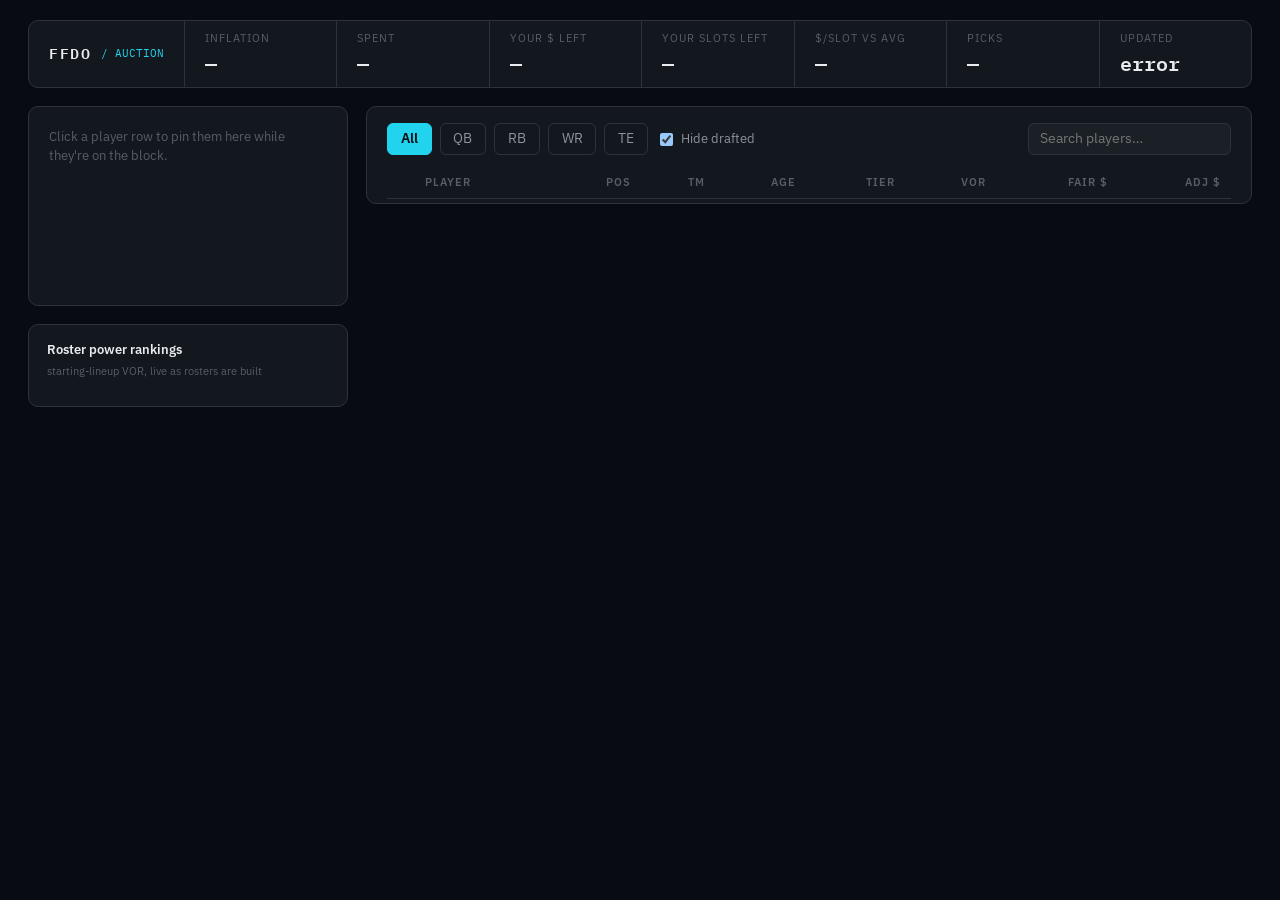
==== src/ffdo/web/board/index.html @ 1f277bc5 "Fix missing auction board column header, auto-track live nomination/bid The "Adj $" header spanned b" ====
<!doctype html>
<html lang="en">
<head>
<meta charset="utf-8">
<meta name="viewport" content="width=device-width, initial-scale=1">
<title>Draft Board</title>
<link rel="preconnect" href="https://fonts.googleapis.com">
<link rel="preconnect" href="https://fonts.gstatic.com" crossorigin>
<link href="https://fonts.googleapis.com/css2?family=IBM+Plex+Mono:wght@400;500;600;700&family=IBM+Plex+Sans:wght@400;500;600;700&display=swap" rel="stylesheet">
<link rel="stylesheet" href="board.css">
</head>
<body>
<header id="strip">
  <div class="brand">
    <span class="brand-name">FFDO</span>
    <span id="brand-tag" class="brand-tag">/ AUCTION</span>
    <span id="mock-badge" class="mock-badge" hidden>MOCK</span>
  </div>
  <div class="strip-stats">
    <div><span class="label">Inflation</span><b id="inflation">&mdash;</b></div>
    <div><span class="label">Spent</span><b id="spent">&mdash;</b></div>
    <div id="your-dollars-stat"><span class="label">Your $ left</span><b id="your-dollars">&mdash;</b></div>
    <div id="your-slots-stat"><span class="label">Your slots left</span><b id="your-slots">&mdash;</b></div>
    <div id="your-per-slot-stat"><span class="label">$/slot vs avg</span><b id="your-per-slot">&mdash;</b></div>
    <div><span class="label">Picks</span><b id="picks">&mdash;</b></div>
    <div><span class="label">Updated</span><b id="updated">&mdash;</b></div>
  </div>
</header>

<section id="cow" hidden>
  <div class="cow-head">
    <h2>Cost of waiting</h2>
    <span class="cow-sub">what you give up per position if you pass now and take it at your next pick instead</span>
  </div>
  <div id="cow-rows"></div>
</section>

<section id="position-budget" hidden>
  <div class="posbudget-head">
    <h2>Position budget</h2>
    <span class="posbudget-sub">recommended split of your remaining dollars to fill every slot</span>
  </div>
  <div id="posbudget-rows"></div>
</section>

<div id="layout">
  <div id="sidebar">
  <aside id="nominated" class="empty">
    <div class="nom-empty-msg">Click a player row to pin them here while they're on the block.</div>
    <div class="nom-body" hidden>
      <div class="nom-head">
        <span id="nom-kicker" class="nom-kicker">On the block</span>
        <span id="nom-tier" class="tier-chip"></span>
      </div>
      <div class="nom-name-block">
        <span id="nom-name" class="nom-name"></span>
        <span id="nom-meta" class="nom-meta"></span>
      </div>
      <div class="nom-stats">
        <div class="nom-stat">
          <span id="nom-baseline-label" class="label">Baseline</span>
          <b id="nom-baseline">&mdash;</b>
        </div>
        <div class="nom-stat">
          <span id="nom-adjusted-label" class="label">Adjusted</span>
          <b id="nom-adjusted" class="accent">&mdash;</b>
        </div>
        <div class="nom-stat">
          <span class="label">VOR</span>
          <b id="nom-vor">&mdash;</b>
        </div>
        <div class="nom-stat" id="nom-maxbid-stat" hidden>
          <span class="label">Your max</span>
          <b id="nom-maxbid" class="accent">&mdash;</b>
        </div>
        <div class="nom-stat" id="nom-posbudget-stat" hidden>
          <span class="label">Pos budget</span>
          <b id="nom-posbudget">&mdash;</b>
        </div>
      </div>
      <div id="nom-next-best" class="nom-next-best" hidden>
        <span class="label">Next best available</span>
        <div class="nom-next-best-row">
          <span id="nom-next-best-name" class="nom-next-best-name">&mdash;</span>
          <span id="nom-next-best-gap" class="nom-next-best-gap"></span>
        </div>
      </div>
      <button id="lean-badge" class="lean-badge" disabled title="This board never names a pick — you decide.">
        MODEL LEAN &middot; DISABLED
      </button>
      <div id="nom-hr" class="hr"></div>
      <div id="bid-block" class="bid-block">
        <div class="bid-head">
          <span class="label">Your bid</span>
          <span id="nom-surplus" class="surplus"></span>
        </div>
        <div class="bid-controls">
          <button data-step="-5">&minus;5</button>
          <button data-step="-1">&minus;1</button>
          <span id="nom-bid" class="bid-amount">$0</span>
          <button data-step="1">+1</button>
          <button data-step="5">+5</button>
        </div>
      </div>
    </div>
  </aside>

  <aside id="rosters">
    <div class="rosters-head">
      <h2>Roster power rankings</h2>
      <span class="rosters-sub">starting-lineup VOR, live as rosters are built</span>
    </div>
    <div id="rosters-rows"></div>
  </aside>
  </div>

  <main id="board-panel">
    <nav id="filters">
      <button data-pos="ALL" class="on">All</button>
      <button data-pos="QB">QB</button>
      <button data-pos="RB">RB</button>
      <button data-pos="WR">WR</button>
      <button data-pos="TE">TE</button>
      <label class="hide-drafted"><input type="checkbox" id="hide-drafted" checked> Hide drafted</label>
      <input id="search" type="search" placeholder="Search players&hellip;" autocomplete="off">
    </nav>
    <div id="board-scroll">
      <table id="board">
        <thead><tr>
          <th></th><th>Player</th><th>Pos</th><th>Tm</th><th>Age</th>
          <th data-sort="tier">Tier</th><th data-sort="vor">VOR</th>
          <th id="th-lineup-value" data-sort="lineup_value" hidden title="How much this player would add to your starting lineup right now, given who you've already drafted">Lineup Val</th>
          <th id="th-baseline" data-sort="baseline">Fair $</th>
          <th id="th-money" data-sort="adjusted">Adj $</th>
        </tr></thead>
        <tbody></tbody>
      </table>
    </div>
  </main>
</div>

<script src="board.js"></script>
</body>
</html>
---- src/ffdo/web/board/board.css ----
:root {
  color-scheme: dark;
  --bg: oklch(0.15 0.014 258);
  --surface: oklch(0.205 0.014 258);
  --surface-2: oklch(0.24 0.014 258);
  --border: oklch(0.32 0.014 258);
  --border-strong: oklch(0.40 0.016 258);
  --text: oklch(0.94 0.006 258);
  --muted: oklch(0.66 0.014 258);
  --faint: oklch(0.48 0.014 258);
  --accent: #22D3EE;
  --green: #34D399;
  --red: #F87171;
  --amber: #FBBF24;
  --qb: #818CF8;
  --rb: #34D399;
  --wr: #22D3EE;
  --te: #FBBF24;
  --font-sans: 'IBM Plex Sans', -apple-system, 'Segoe UI', sans-serif;
  --font-mono: 'IBM Plex Mono', 'SFMono-Regular', Consolas, monospace;
}

* { box-sizing: border-box; }

body {
  margin: 0;
  padding: 20px 28px 28px;
  background: var(--bg);
  color: var(--text);
  font: 14px/1.4 var(--font-sans);
  min-height: 100vh;
}

/* ---- top strip ---- */
#strip {
  display: flex;
  align-items: stretch;
  background: var(--surface);
  border: 1px solid var(--border);
  border-radius: 10px;
  overflow: hidden;
  margin-bottom: 18px;
}
.brand {
  display: flex;
  align-items: center;
  gap: 10px;
  padding: 14px 20px;
  border-right: 1px solid var(--border);
  flex-shrink: 0;
}
.brand-name { font-family: var(--font-mono); font-weight: 600; font-size: 15px; letter-spacing: 1.5px; }
.brand-tag { font-family: var(--font-mono); font-size: 11px; color: var(--accent); }
.mock-badge {
  font-family: var(--font-mono);
  font-size: 10px;
  font-weight: 600;
  letter-spacing: 1px;
  color: var(--red);
  background: color-mix(in oklch, var(--red) 16%, transparent);
  border: 1px solid color-mix(in oklch, var(--red) 40%, transparent);
  padding: 3px 8px;
  border-radius: 5px;
}
.strip-stats { display: flex; flex: 1; flex-wrap: wrap; }
.strip-stats > div {
  flex: 1;
  min-width: 110px;
  display: flex;
  flex-direction: column;
  justify-content: center;
  gap: 3px;
  padding: 10px 20px;
  border-right: 1px solid var(--border);
}
.strip-stats > div:last-child { border-right: none; }
#strip .label { display: block; font-size: 10.5px; text-transform: uppercase; letter-spacing: 1px; color: var(--faint); }
#strip b { font-family: var(--font-mono); font-size: 20px; font-weight: 600; font-variant-numeric: tabular-nums; }

/* ---- cost of waiting ---- */
#cow {
  background: var(--surface); border: 1px solid var(--border); border-radius: 10px;
  padding: 16px 20px; margin-bottom: 18px;
}
.cow-head { display: flex; align-items: baseline; justify-content: space-between; gap: 12px; margin-bottom: 12px; flex-wrap: wrap; }
#cow h2 { font-size: 13px; font-weight: 600; margin: 0; }
.cow-sub { font-size: 11.5px; color: var(--faint); }
#cow-rows { display: flex; flex-direction: column; }
.cow-row { display: flex; align-items: center; gap: 20px; padding: 10px 6px; border-radius: 7px; }
.cow-row:hover { background: var(--surface-2); }
.cow-pos { width: 44px; font-family: var(--font-mono); font-size: 15px; font-weight: 700; }
.cow-stat { display: flex; flex-direction: column; gap: 2px; width: 110px; }
.cow-stat .label { font-size: 9.5px; }
.cow-stat b { font-family: var(--font-mono); font-size: 15px; font-weight: 600; }
.cow-stat.next b { color: var(--muted); }
.cow-cost { flex: 1; display: flex; flex-direction: column; gap: 5px; justify-content: center; min-width: 140px; }
.cow-cost-line { display: flex; align-items: baseline; gap: 6px; }
.cow-cost-num { font-family: var(--font-mono); font-size: 19px; font-weight: 700; }
.cow-cost-label { font-size: 11px; color: var(--faint); }
.cow-bar-track { height: 6px; background: var(--surface-2); border-radius: 3px; overflow: hidden; }
.cow-bar-fill { height: 100%; border-radius: 3px; }
.cow-tag { width: 56px; text-align: right; font-family: var(--font-mono); font-size: 10.5px; font-weight: 600; letter-spacing: .5px; }

/* ---- position budget ---- */
#position-budget {
  background: var(--surface); border: 1px solid var(--border); border-radius: 10px;
  padding: 16px 20px; margin-bottom: 18px;
}
.posbudget-head { display: flex; align-items: baseline; justify-content: space-between; gap: 12px; margin-bottom: 12px; flex-wrap: wrap; }
#position-budget h2 { font-size: 13px; font-weight: 600; margin: 0; }
.posbudget-sub { font-size: 11.5px; color: var(--faint); }
#posbudget-rows { display: flex; flex-direction: column; }
.posbudget-row { display: flex; align-items: center; gap: 20px; padding: 10px 6px; border-radius: 7px; }
.posbudget-row:hover { background: var(--surface-2); }
.posbudget-pos { width: 44px; font-family: var(--font-mono); font-size: 15px; font-weight: 700; }
.posbudget-amount { font-family: var(--font-mono); font-size: 19px; font-weight: 700; width: 70px; }
.posbudget-slots { font-size: 11px; color: var(--faint); width: 110px; }
.posbudget-bar-track { flex: 1; height: 6px; background: var(--surface-2); border-radius: 3px; overflow: hidden; }
.posbudget-bar-fill { height: 100%; border-radius: 3px; background: var(--accent); }
.posbudget-reserve { display: flex; align-items: center; justify-content: space-between; gap: 12px; padding: 8px 6px; margin-top: 4px; border-top: 1px solid var(--border); font-size: 11.5px; color: var(--faint); }

/* ---- layout ---- */
#layout { display: flex; gap: 18px; align-items: flex-start; }
#sidebar { display: flex; flex-direction: column; gap: 18px; width: 320px; flex-shrink: 0; }

/* ---- nominated card ---- */
#nominated {
  flex-shrink: 0;
  background: var(--surface);
  border: 1px solid var(--border);
  border-radius: 10px;
  padding: 20px;
  display: flex;
  flex-direction: column;
  gap: 16px;
  min-height: 200px;
}

/* ---- roster rankings card ---- */
#rosters {
  flex-shrink: 0;
  background: var(--surface);
  border: 1px solid var(--border);
  border-radius: 10px;
  padding: 16px 18px;
  display: flex;
  flex-direction: column;
  gap: 10px;
}
.rosters-head h2 { font-size: 13px; font-weight: 600; margin: 0 0 2px; }
.rosters-sub { font-size: 11px; color: var(--faint); }
#rosters-rows { display: flex; flex-direction: column; max-height: 360px; overflow-y: auto; }
.roster-row { display: flex; flex-direction: column; gap: 4px; padding: 8px 4px; border-radius: 7px; cursor: pointer; }
.roster-row:hover { background: var(--surface-2); }
.roster-row.you { box-shadow: inset 3px 0 0 var(--accent); background: color-mix(in oklch, var(--accent) 8%, transparent); }
.roster-line1 { display: flex; align-items: center; gap: 8px; }
.roster-line2 { display: flex; align-items: center; justify-content: space-between; gap: 8px; padding-left: 26px; }
.roster-rank { width: 18px; font-family: var(--font-mono); font-size: 11px; color: var(--faint); text-align: right; flex-shrink: 0; }
.roster-name { flex: 1; min-width: 0; font-size: 12.5px; font-weight: 500; overflow: hidden; text-overflow: ellipsis; white-space: nowrap; }
.roster-total { font-family: var(--font-mono); font-size: 13px; font-weight: 700; width: 38px; text-align: right; flex-shrink: 0; }
.roster-positions { display: flex; gap: 6px; flex-shrink: 0; }
.roster-pos { font-family: var(--font-mono); font-size: 10px; width: 24px; text-align: center; }
.roster-bench { font-family: var(--font-mono); font-size: 10.5px; color: var(--faint); width: 32px; text-align: right; flex-shrink: 0; }
.roster-detail { padding: 4px 4px 10px 26px; display: flex; flex-direction: column; gap: 3px; }
.roster-detail-player { display: flex; justify-content: space-between; gap: 8px; font-size: 11.5px; font-family: var(--font-mono); }
.roster-detail-player.bench { color: var(--faint); }
#nominated.pinned { border-color: var(--accent); }
.nom-empty-msg { color: var(--faint); font-size: 13px; line-height: 1.5; }
#nominated.pinned .nom-empty-msg { display: none; }
.nom-body[hidden] { display: none; }
.nom-head { display: flex; align-items: center; justify-content: space-between; }
.nom-kicker { font-size: 10.5px; text-transform: uppercase; letter-spacing: 1.5px; color: var(--accent); font-weight: 600; }
.tier-chip {
  font-family: var(--font-mono); font-size: 10.5px; font-weight: 600; letter-spacing: 0.5px;
  color: var(--amber); background: color-mix(in oklch, var(--amber) 15%, transparent);
  border: 1px solid color-mix(in oklch, var(--amber) 40%, transparent);
  padding: 4px 9px; border-radius: 5px;
}
.nom-name-block { display: flex; flex-direction: column; gap: 4px; }
.nom-name { font-size: 22px; font-weight: 700; line-height: 1.15; }
.nom-meta { font-family: var(--font-mono); font-size: 12px; color: var(--muted); }
.nom-stats { display: grid; grid-template-columns: repeat(auto-fit, minmax(70px, 1fr)); gap: 8px; }
.nom-stat {
  display: flex; flex-direction: column; gap: 3px;
  background: var(--surface-2); border-radius: 7px; padding: 9px 10px;
}
.nom-stat .label { font-size: 9.5px; }
.nom-stat b { font-family: var(--font-mono); font-size: 15px; font-weight: 600; }
.nom-stat .accent { color: var(--accent); }
.nom-next-best { display: flex; flex-direction: column; gap: 4px; }
.nom-next-best .label { font-size: 9.5px; color: var(--faint); text-transform: uppercase; letter-spacing: 1px; }
.nom-next-best-row { display: flex; align-items: baseline; justify-content: space-between; gap: 8px; }
.nom-next-best-name { font-size: 13px; font-weight: 500; }
.nom-next-best-gap { font-family: var(--font-mono); font-size: 12px; color: var(--muted); white-space: nowrap; }
.lean-badge {
  align-self: flex-start;
  display: flex; align-items: center; gap: 6px;
  font-family: var(--font-mono); font-size: 10px; letter-spacing: 0.5px;
  color: var(--faint); background: var(--surface-2);
  border: 1px dashed var(--border-strong); border-radius: 6px;
  padding: 5px 9px; cursor: not-allowed;
}
.hr { height: 1px; background: var(--border); }
.bid-block { display: flex; flex-direction: column; gap: 10px; }
.bid-head { display: flex; align-items: center; justify-content: space-between; }
.surplus { font-family: var(--font-mono); font-size: 12px; font-weight: 600; }
.surplus.bargain { color: var(--green); }
.surplus.over { color: var(--red); }
.bid-controls { display: flex; align-items: center; gap: 8px; }
.bid-controls button {
  font-family: var(--font-mono); font-size: 13px; font-weight: 600; color: var(--muted);
  background: var(--surface-2); border: 1px solid var(--border); border-radius: 6px;
  padding: 7px 10px; cursor: pointer;
}
.bid-controls button:hover { border-color: var(--border-strong); color: var(--text); }
.bid-amount { flex: 1; text-align: center; font-family: var(--font-mono); font-size: 22px; font-weight: 700; }

/* ---- filters ---- */
#filters { display: flex; gap: .5rem; align-items: center; padding-bottom: 12px; flex-wrap: wrap; }
#filters button {
  padding: .35rem .8rem; cursor: pointer; border: 1px solid var(--border);
  background: transparent; color: var(--muted); border-radius: 6px; font: inherit;
}
#filters button.on { background: var(--accent); border-color: var(--accent); color: #0a0f14; font-weight: 600; }
.hide-drafted { color: var(--muted); font-size: 13px; display: flex; align-items: center; gap: 5px; }
#search {
  margin-left: auto; background: var(--surface-2); border: 1px solid var(--border);
  border-radius: 6px; padding: .35rem .7rem; color: var(--text); font: inherit; min-width: 180px;
}

/* ---- table ---- */
#board-panel { flex: 1; min-width: 0; background: var(--surface); border: 1px solid var(--border); border-radius: 10px; padding: 16px 20px 4px; }
#board-scroll { max-height: 78vh; overflow-y: auto; }
table { border-collapse: collapse; width: 100%; }
th, td { padding: .5rem .6rem; text-align: right; border-bottom: 1px solid var(--border); }
th:first-child, td:first-child { text-align: left; width: 28px; padding-right: 0; }
th:nth-child(2), td:nth-child(2) { text-align: left; }
th {
  position: sticky; top: 0; background: var(--surface);
  font-size: 10.5px; text-transform: uppercase; letter-spacing: 1px; color: var(--faint);
  font-weight: 600; z-index: 1;
}
th[data-sort] { cursor: pointer; user-select: none; }
th[data-sort].sorted { color: var(--accent); }
td { font-variant-numeric: tabular-nums; font-family: var(--font-mono); font-size: 13px; }
td.name-cell { font-family: var(--font-sans); font-size: 13.5px; font-weight: 500; }
.player-team { color: var(--faint); font-size: 11px; margin-left: 6px; font-family: var(--font-mono); }
td.pos-cell { font-weight: 600; }
tr.pos-QB td.pos-cell { color: var(--qb); }
tr.pos-RB td.pos-cell { color: var(--rb); }
tr.pos-WR td.pos-cell { color: var(--wr); }
tr.pos-TE td.pos-cell { color: var(--te); }
td.adj-cell { font-weight: 600; color: var(--text); }
td.lineup-value-cell { font-weight: 600; color: var(--accent); }
.survival-cell { display: flex; align-items: center; justify-content: flex-end; gap: 8px; }
.survival-bar-track { width: 52px; height: 6px; background: var(--surface-2); border-radius: 3px; overflow: hidden; }
.survival-bar-fill { height: 100%; border-radius: 3px; }
tr { cursor: pointer; }
tr:hover td { background: var(--surface-2); }
tr.nominated-row td { background: color-mix(in oklch, var(--accent) 10%, transparent); box-shadow: inset 3px 0 0 var(--accent); }
tr.drafted { opacity: .35; cursor: default; }
tr.drafted td { text-decoration: line-through; }
tr.drafted:hover td { background: transparent; }
tr.tier-break td { border-top: 2px solid var(--border-strong); }
#board-panel .empty-msg { padding: 2rem; text-align: center; color: var(--faint); }

@media (max-width: 900px) {
  #layout { flex-direction: column; }
  #sidebar { width: 100%; }
}
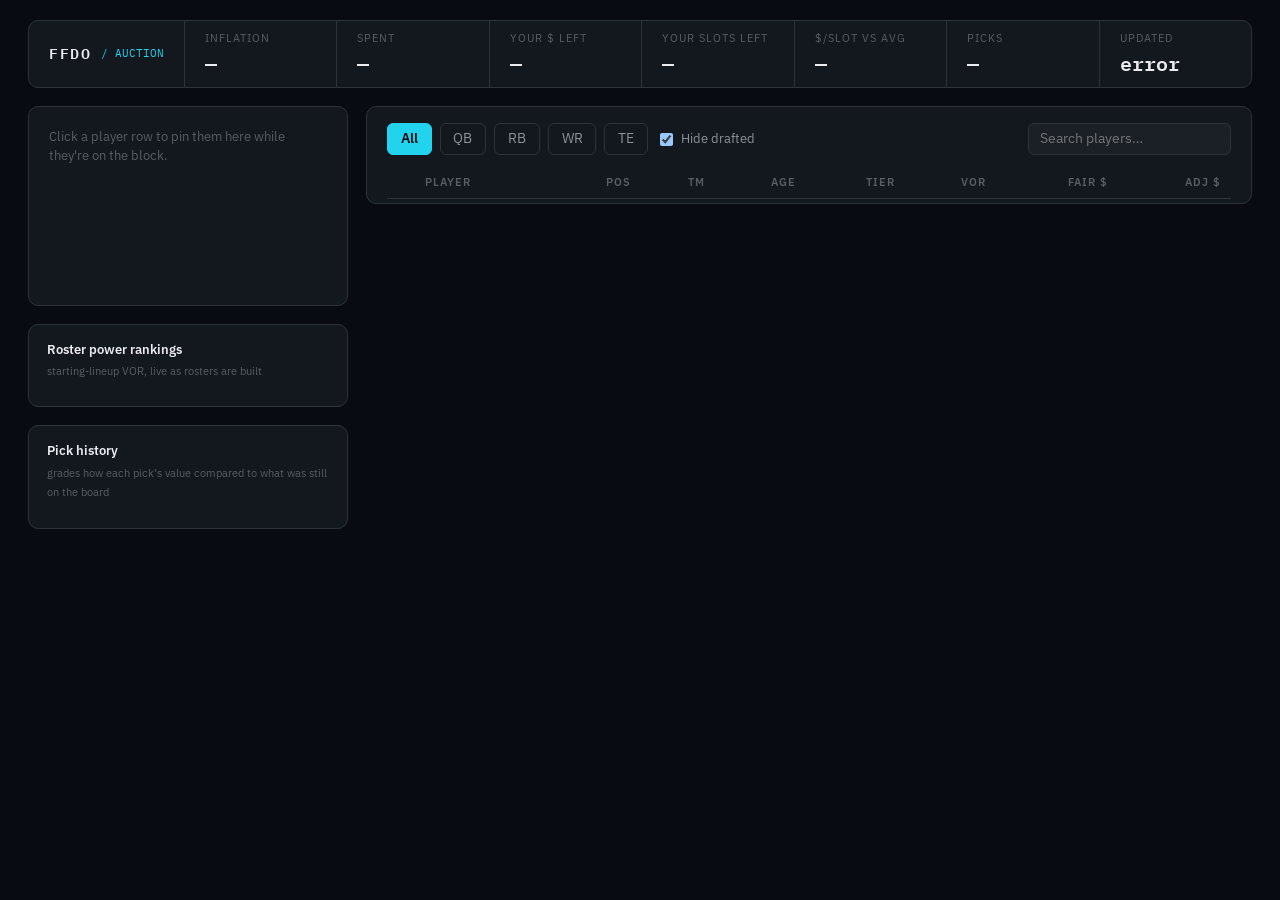
==== commit 5cf84834: "feat: render graded pick history in the draft board sidebar" ====
--- a/src/ffdo/web/board/index.html
+++ b/src/ffdo/web/board/index.html
@@ -112,6 +112,14 @@
     </div>
     <div id="rosters-rows"></div>
   </aside>
+
+  <aside id="history">
+    <div class="history-head">
+      <h2>Pick history</h2>
+      <span class="history-sub">grades how each pick's value compared to what was still on the board</span>
+    </div>
+    <div id="history-rows"></div>
+  </aside>
   </div>
 
   <main id="board-panel">
--- a/src/ffdo/web/board/board.css
+++ b/src/ffdo/web/board/board.css
@@ -164,6 +164,38 @@
 .roster-detail { padding: 4px 4px 10px 26px; display: flex; flex-direction: column; gap: 3px; }
 .roster-detail-player { display: flex; justify-content: space-between; gap: 8px; font-size: 11.5px; font-family: var(--font-mono); }
 .roster-detail-player.bench { color: var(--faint); }
+
+/* ---- pick history card ---- */
+#history {
+  flex-shrink: 0;
+  background: var(--surface);
+  border: 1px solid var(--border);
+  border-radius: 10px;
+  padding: 16px 18px;
+  display: flex;
+  flex-direction: column;
+  gap: 10px;
+}
+.history-head h2 { font-size: 13px; font-weight: 600; margin: 0 0 2px; }
+.history-sub { font-size: 11px; color: var(--faint); }
+#history-rows { display: flex; flex-direction: column; max-height: 360px; overflow-y: auto; }
+.history-empty { color: var(--faint); font-size: 12px; padding: 8px 4px; }
+.history-row { display: flex; align-items: center; gap: 10px; padding: 8px 4px; border-radius: 7px; }
+.history-row:hover { background: var(--surface-2); }
+.history-pickno { width: 52px; flex-shrink: 0; font-family: var(--font-mono); font-size: 10.5px; color: var(--faint); }
+.history-main { flex: 1; min-width: 0; display: flex; flex-direction: column; gap: 2px; }
+.history-name { font-size: 12.5px; font-weight: 500; overflow: hidden; text-overflow: ellipsis; white-space: nowrap; }
+.history-meta { font-family: var(--font-mono); font-size: 10.5px; }
+.history-amount { font-family: var(--font-mono); font-size: 12px; font-weight: 600; color: var(--text); flex-shrink: 0; }
+.history-badge {
+  font-family: var(--font-mono); font-size: 10px; font-weight: 700; letter-spacing: 0.5px;
+  padding: 3px 7px; border-radius: 5px; flex-shrink: 0;
+}
+.history-badge.great { color: var(--green); background: color-mix(in oklch, var(--green) 15%, transparent); border: 1px solid color-mix(in oklch, var(--green) 40%, transparent); }
+.history-badge.good { color: var(--accent); background: color-mix(in oklch, var(--accent) 15%, transparent); border: 1px solid color-mix(in oklch, var(--accent) 40%, transparent); }
+.history-badge.fair { color: var(--amber); background: color-mix(in oklch, var(--amber) 15%, transparent); border: 1px solid color-mix(in oklch, var(--amber) 40%, transparent); }
+.history-badge.poor { color: var(--red); background: color-mix(in oklch, var(--red) 15%, transparent); border: 1px solid color-mix(in oklch, var(--red) 40%, transparent); }
+
 #nominated.pinned { border-color: var(--accent); }
 .nom-empty-msg { color: var(--faint); font-size: 13px; line-height: 1.5; }
 #nominated.pinned .nom-empty-msg { display: none; }
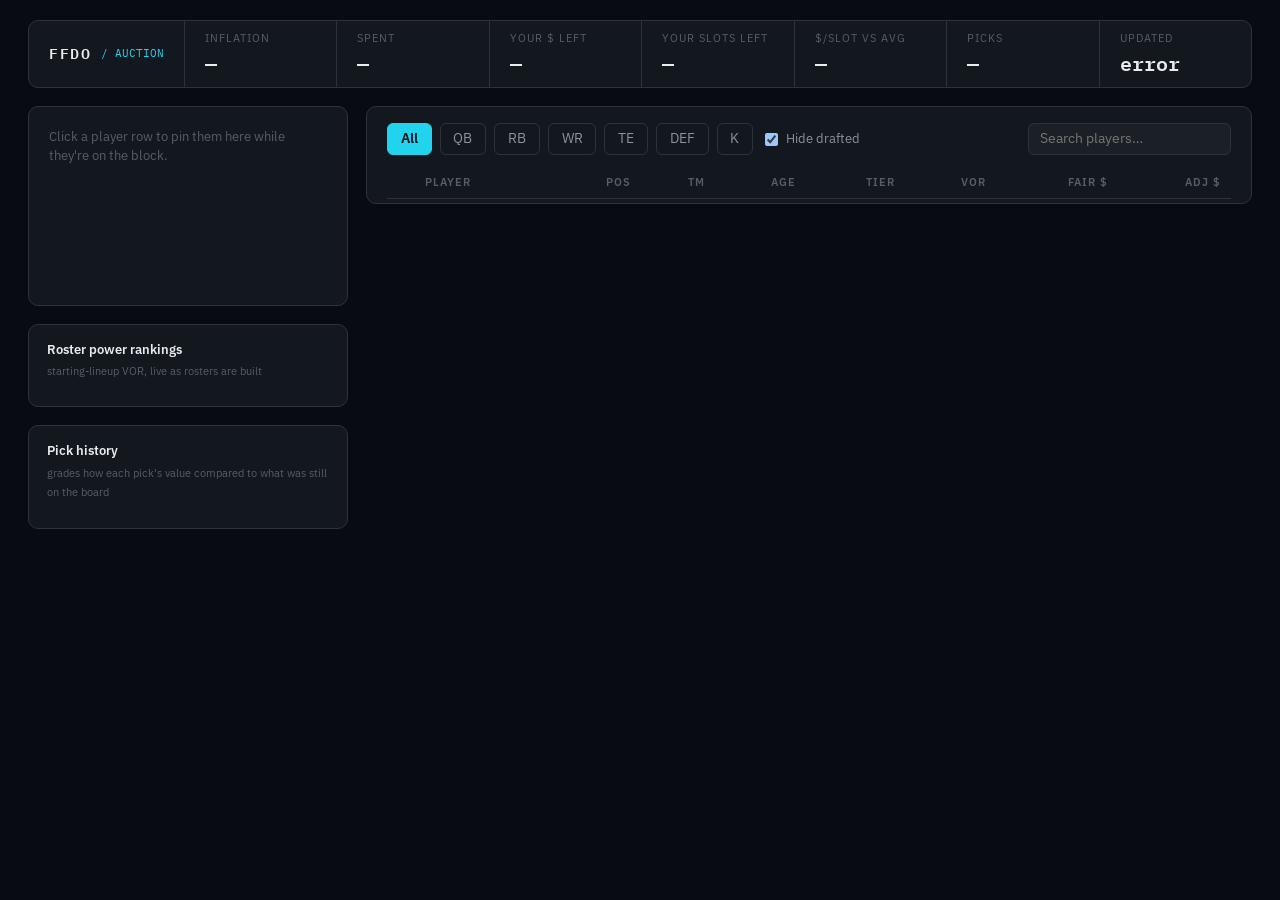
==== commit f29b7c0f: "Show DEF/K in the board filters, row colors, and roster summary Co-Authored-By: Claude Sonnet 5 <nor" ====
--- a/src/ffdo/web/board/index.html
+++ b/src/ffdo/web/board/index.html
@@ -129,6 +129,8 @@
       <button data-pos="RB">RB</button>
       <button data-pos="WR">WR</button>
       <button data-pos="TE">TE</button>
+      <button data-pos="DEF">DEF</button>
+      <button data-pos="K">K</button>
       <label class="hide-drafted"><input type="checkbox" id="hide-drafted" checked> Hide drafted</label>
       <input id="search" type="search" placeholder="Search players&hellip;" autocomplete="off">
     </nav>
--- a/src/ffdo/web/board/board.css
+++ b/src/ffdo/web/board/board.css
@@ -16,6 +16,8 @@
   --rb: #34D399;
   --wr: #22D3EE;
   --te: #FBBF24;
+  --def: #F472B6;
+  --k: #A78BFA;
   --font-sans: 'IBM Plex Sans', -apple-system, 'Segoe UI', sans-serif;
   --font-mono: 'IBM Plex Mono', 'SFMono-Regular', Consolas, monospace;
 }
@@ -282,6 +284,8 @@
 tr.pos-RB td.pos-cell { color: var(--rb); }
 tr.pos-WR td.pos-cell { color: var(--wr); }
 tr.pos-TE td.pos-cell { color: var(--te); }
+tr.pos-DEF td.pos-cell { color: var(--def); }
+tr.pos-K td.pos-cell { color: var(--k); }
 td.adj-cell { font-weight: 600; color: var(--text); }
 td.lineup-value-cell { font-weight: 600; color: var(--accent); }
 .survival-cell { display: flex; align-items: center; justify-content: flex-end; gap: 8px; }
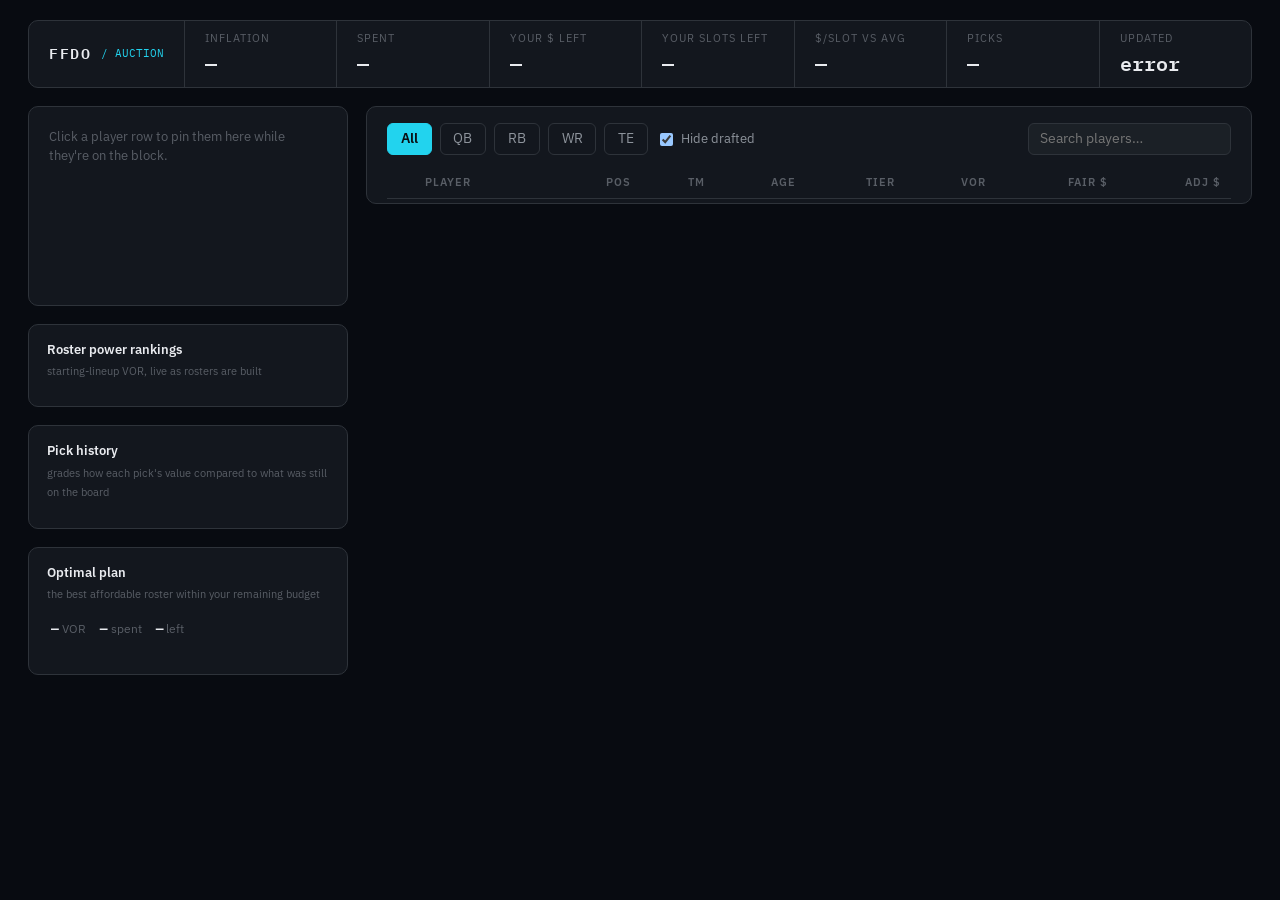
==== commit 24da72f0: "feat: add Optimal Plan panel to the auction board Co-Authored-By: Claude Haiku 4.5 <noreply@anthropi" ====
--- a/src/ffdo/web/board/index.html
+++ b/src/ffdo/web/board/index.html
@@ -120,6 +120,19 @@
     </div>
     <div id="history-rows"></div>
   </aside>
+
+  <aside id="optimal-plan">
+    <div class="plan-head">
+      <h2>Optimal plan</h2>
+      <span class="plan-sub">the best affordable roster within your remaining budget</span>
+    </div>
+    <div class="plan-totals">
+      <span><b id="plan-vor">&mdash;</b> VOR</span>
+      <span><b id="plan-cost">&mdash;</b> spent</span>
+      <span><b id="plan-left">&mdash;</b> left</span>
+    </div>
+    <div id="plan-rows"></div>
+  </aside>
   </div>
 
   <main id="board-panel">
@@ -129,8 +142,6 @@
       <button data-pos="RB">RB</button>
       <button data-pos="WR">WR</button>
       <button data-pos="TE">TE</button>
-      <button data-pos="DEF">DEF</button>
-      <button data-pos="K">K</button>
       <label class="hide-drafted"><input type="checkbox" id="hide-drafted" checked> Hide drafted</label>
       <input id="search" type="search" placeholder="Search players&hellip;" autocomplete="off">
     </nav>
--- a/src/ffdo/web/board/board.css
+++ b/src/ffdo/web/board/board.css
@@ -16,8 +16,6 @@
   --rb: #34D399;
   --wr: #22D3EE;
   --te: #FBBF24;
-  --def: #F472B6;
-  --k: #A78BFA;
   --font-sans: 'IBM Plex Sans', -apple-system, 'Segoe UI', sans-serif;
   --font-mono: 'IBM Plex Mono', 'SFMono-Regular', Consolas, monospace;
 }
@@ -198,6 +196,29 @@
 .history-badge.fair { color: var(--amber); background: color-mix(in oklch, var(--amber) 15%, transparent); border: 1px solid color-mix(in oklch, var(--amber) 40%, transparent); }
 .history-badge.poor { color: var(--red); background: color-mix(in oklch, var(--red) 15%, transparent); border: 1px solid color-mix(in oklch, var(--red) 40%, transparent); }
 
+/* ---- optimal plan card ---- */
+#optimal-plan {
+  flex-shrink: 0;
+  background: var(--surface);
+  border: 1px solid var(--border);
+  border-radius: 10px;
+  padding: 16px 18px;
+  display: flex;
+  flex-direction: column;
+  gap: 10px;
+}
+.plan-head h2 { font-size: 13px; font-weight: 600; margin: 0 0 2px; }
+.plan-sub { font-size: 11px; color: var(--faint); }
+.plan-totals { display: flex; gap: 14px; padding: 6px 4px 10px; font-size: 11.5px; color: var(--faint); }
+.plan-totals b { font-family: var(--font-mono); font-size: 13px; color: var(--text); font-weight: 700; }
+#plan-rows { display: flex; flex-direction: column; max-height: 360px; overflow-y: auto; }
+.plan-row { display: flex; align-items: center; gap: 10px; padding: 8px 4px; border-radius: 7px; }
+.plan-row:hover { background: var(--surface-2); }
+.plan-category { width: 44px; font-family: var(--font-mono); font-size: 11px; font-weight: 700; color: var(--faint); }
+.plan-name { flex: 1; min-width: 0; font-size: 12.5px; font-weight: 500; overflow: hidden; text-overflow: ellipsis; white-space: nowrap; }
+.plan-price { font-family: var(--font-mono); font-size: 12px; font-weight: 600; }
+.plan-vor-val { font-family: var(--font-mono); font-size: 11px; color: var(--faint); width: 56px; text-align: right; }
+
 #nominated.pinned { border-color: var(--accent); }
 .nom-empty-msg { color: var(--faint); font-size: 13px; line-height: 1.5; }
 #nominated.pinned .nom-empty-msg { display: none; }
@@ -284,8 +305,6 @@
 tr.pos-RB td.pos-cell { color: var(--rb); }
 tr.pos-WR td.pos-cell { color: var(--wr); }
 tr.pos-TE td.pos-cell { color: var(--te); }
-tr.pos-DEF td.pos-cell { color: var(--def); }
-tr.pos-K td.pos-cell { color: var(--k); }
 td.adj-cell { font-weight: 600; color: var(--text); }
 td.lineup-value-cell { font-weight: 600; color: var(--accent); }
 .survival-cell { display: flex; align-items: center; justify-content: flex-end; gap: 8px; }
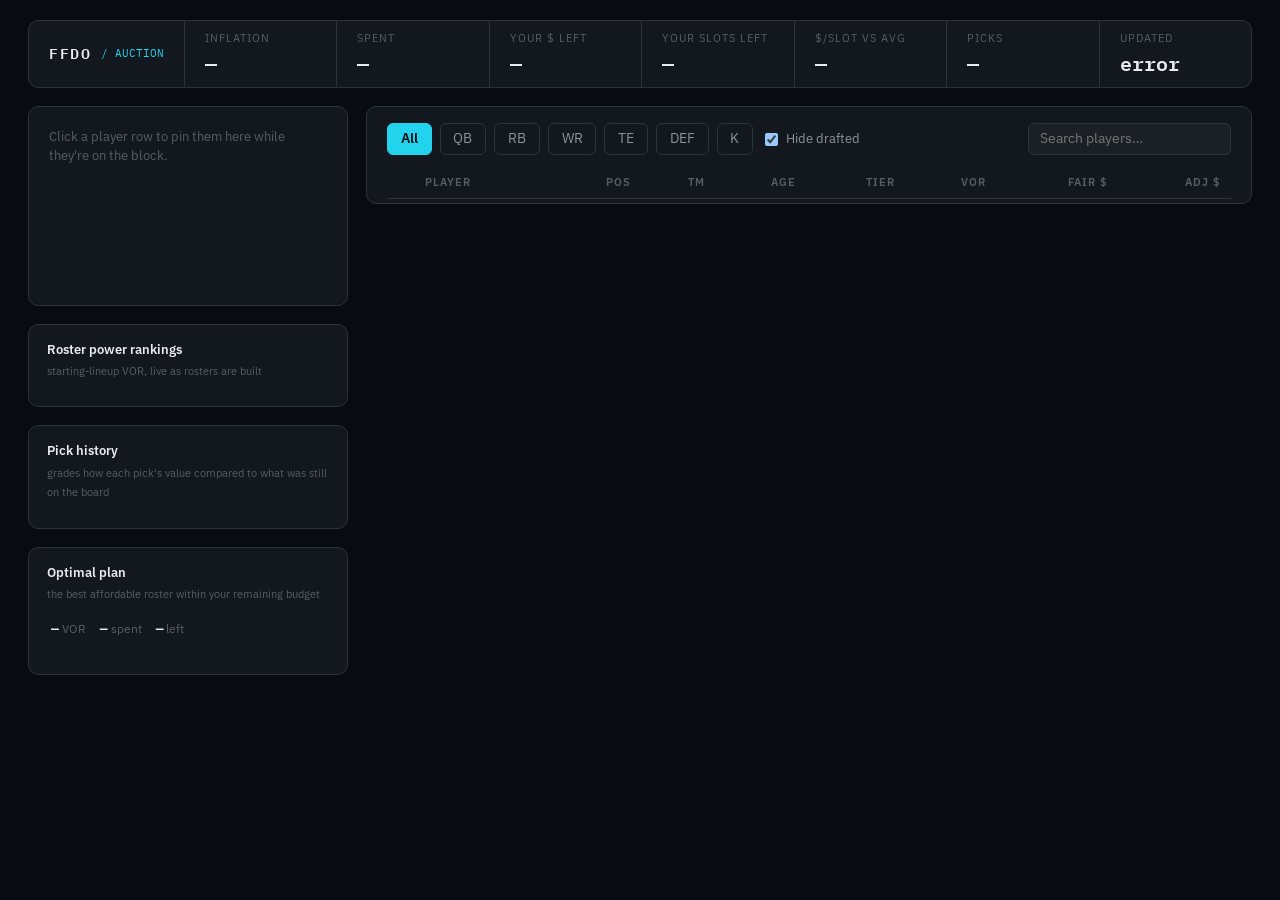
==== commit a9b7acfd: "Add DEF/K scoring support for snake drafts (Sleeper + ESPN) (#16)" ====
--- a/src/ffdo/web/board/index.html
+++ b/src/ffdo/web/board/index.html
@@ -142,6 +142,8 @@
       <button data-pos="RB">RB</button>
       <button data-pos="WR">WR</button>
       <button data-pos="TE">TE</button>
+      <button data-pos="DEF">DEF</button>
+      <button data-pos="K">K</button>
       <label class="hide-drafted"><input type="checkbox" id="hide-drafted" checked> Hide drafted</label>
       <input id="search" type="search" placeholder="Search players&hellip;" autocomplete="off">
     </nav>
--- a/src/ffdo/web/board/board.css
+++ b/src/ffdo/web/board/board.css
@@ -16,6 +16,8 @@
   --rb: #34D399;
   --wr: #22D3EE;
   --te: #FBBF24;
+  --def: #F472B6;
+  --k: #A78BFA;
   --font-sans: 'IBM Plex Sans', -apple-system, 'Segoe UI', sans-serif;
   --font-mono: 'IBM Plex Mono', 'SFMono-Regular', Consolas, monospace;
 }
@@ -305,6 +307,8 @@
 tr.pos-RB td.pos-cell { color: var(--rb); }
 tr.pos-WR td.pos-cell { color: var(--wr); }
 tr.pos-TE td.pos-cell { color: var(--te); }
+tr.pos-DEF td.pos-cell { color: var(--def); }
+tr.pos-K td.pos-cell { color: var(--k); }
 td.adj-cell { font-weight: 600; color: var(--text); }
 td.lineup-value-cell { font-weight: 600; color: var(--accent); }
 .survival-cell { display: flex; align-items: center; justify-content: flex-end; gap: 8px; }
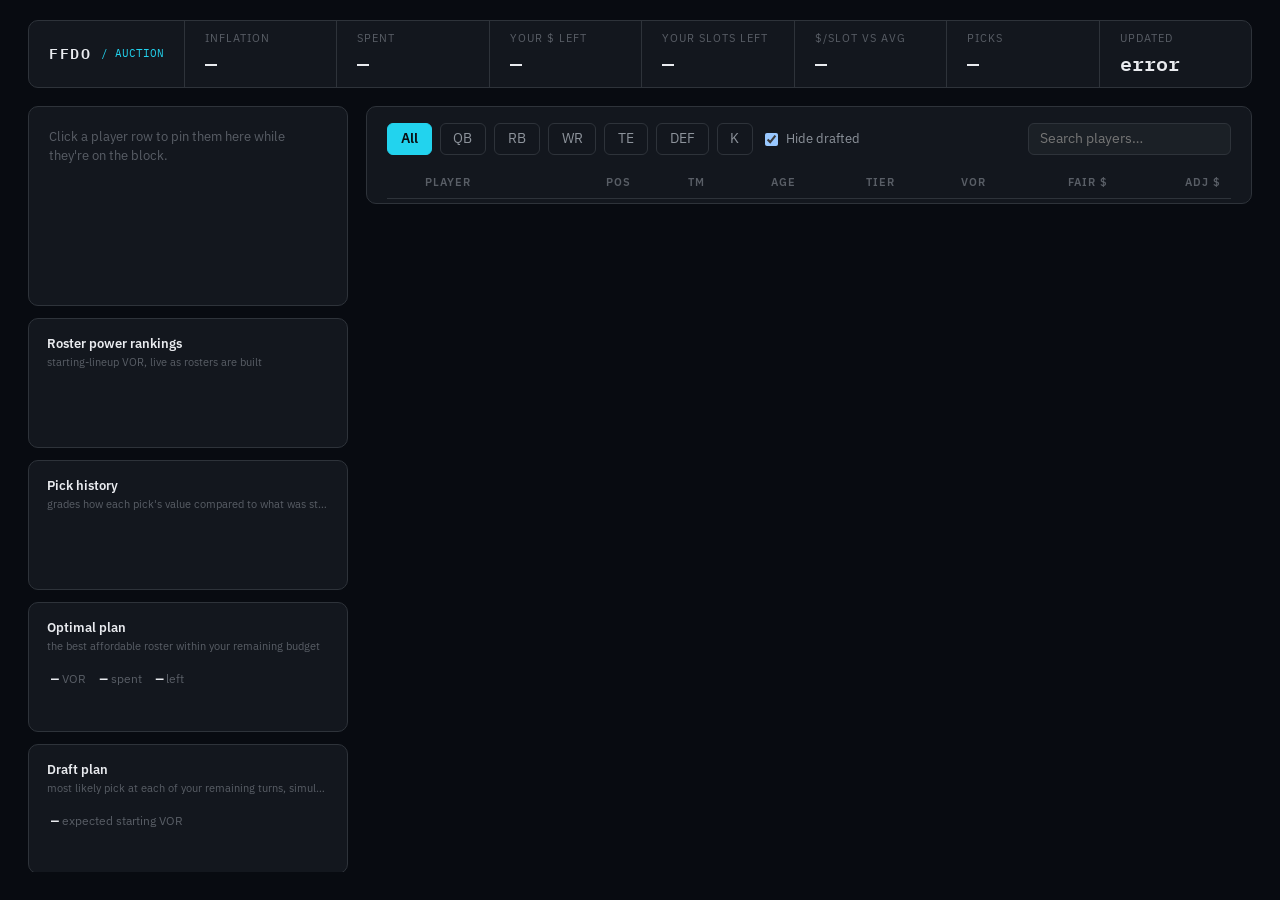
==== commit 4f6549ab: "feat: add snake draft plan panel, fix sidebar layout to avoid page scroll Adds a new #snake-plan pan" ====
--- a/src/ffdo/web/board/index.html
+++ b/src/ffdo/web/board/index.html
@@ -133,6 +133,17 @@
     </div>
     <div id="plan-rows"></div>
   </aside>
+
+  <aside id="snake-plan">
+    <div class="snakeplan-head">
+      <h2>Draft plan</h2>
+      <span class="snakeplan-sub">most likely pick at each of your remaining turns, simulated forward</span>
+    </div>
+    <div class="snakeplan-totals">
+      <span><b id="snakeplan-vor">&mdash;</b> expected starting VOR</span>
+    </div>
+    <div id="snakeplan-rows"></div>
+  </aside>
   </div>
 
   <main id="board-panel">
--- a/src/ffdo/web/board/board.css
+++ b/src/ffdo/web/board/board.css
@@ -30,7 +30,10 @@
   background: var(--bg);
   color: var(--text);
   font: 14px/1.4 var(--font-sans);
-  min-height: 100vh;
+  height: 100vh;
+  overflow: hidden;
+  display: flex;
+  flex-direction: column;
 }
 
 /* ---- top strip ---- */
@@ -87,21 +90,21 @@
 .cow-head { display: flex; align-items: baseline; justify-content: space-between; gap: 12px; margin-bottom: 12px; flex-wrap: wrap; }
 #cow h2 { font-size: 13px; font-weight: 600; margin: 0; }
 .cow-sub { font-size: 11.5px; color: var(--faint); }
-#cow-rows { display: flex; flex-direction: column; }
-.cow-row { display: flex; align-items: center; gap: 20px; padding: 10px 6px; border-radius: 7px; }
+#cow-rows { display: grid; grid-template-columns: repeat(2, 1fr); gap: 2px 14px; }
+.cow-row { display: flex; align-items: center; gap: 10px; padding: 7px 6px; border-radius: 7px; }
 .cow-row:hover { background: var(--surface-2); }
-.cow-pos { width: 44px; font-family: var(--font-mono); font-size: 15px; font-weight: 700; }
-.cow-stat { display: flex; flex-direction: column; gap: 2px; width: 110px; }
-.cow-stat .label { font-size: 9.5px; }
-.cow-stat b { font-family: var(--font-mono); font-size: 15px; font-weight: 600; }
+.cow-pos { width: 32px; font-family: var(--font-mono); font-size: 13px; font-weight: 700; flex-shrink: 0; }
+.cow-stat { display: flex; flex-direction: column; gap: 1px; width: 62px; flex-shrink: 0; }
+.cow-stat .label { font-size: 8.5px; }
+.cow-stat b { font-family: var(--font-mono); font-size: 12.5px; font-weight: 600; }
 .cow-stat.next b { color: var(--muted); }
-.cow-cost { flex: 1; display: flex; flex-direction: column; gap: 5px; justify-content: center; min-width: 140px; }
+.cow-cost { flex: 1; display: flex; flex-direction: column; gap: 3px; justify-content: center; min-width: 0; }
 .cow-cost-line { display: flex; align-items: baseline; gap: 6px; }
-.cow-cost-num { font-family: var(--font-mono); font-size: 19px; font-weight: 700; }
-.cow-cost-label { font-size: 11px; color: var(--faint); }
-.cow-bar-track { height: 6px; background: var(--surface-2); border-radius: 3px; overflow: hidden; }
+.cow-cost-num { font-family: var(--font-mono); font-size: 15px; font-weight: 700; }
+.cow-cost-label { font-size: 9.5px; color: var(--faint); }
+.cow-bar-track { height: 5px; background: var(--surface-2); border-radius: 3px; overflow: hidden; }
 .cow-bar-fill { height: 100%; border-radius: 3px; }
-.cow-tag { width: 56px; text-align: right; font-family: var(--font-mono); font-size: 10.5px; font-weight: 600; letter-spacing: .5px; }
+.cow-tag { width: 40px; text-align: right; font-family: var(--font-mono); font-size: 9.5px; font-weight: 600; letter-spacing: .3px; flex-shrink: 0; }
 
 /* ---- position budget ---- */
 #position-budget {
@@ -111,19 +114,27 @@
 .posbudget-head { display: flex; align-items: baseline; justify-content: space-between; gap: 12px; margin-bottom: 12px; flex-wrap: wrap; }
 #position-budget h2 { font-size: 13px; font-weight: 600; margin: 0; }
 .posbudget-sub { font-size: 11.5px; color: var(--faint); }
-#posbudget-rows { display: flex; flex-direction: column; }
-.posbudget-row { display: flex; align-items: center; gap: 20px; padding: 10px 6px; border-radius: 7px; }
+#posbudget-rows { display: grid; grid-template-columns: repeat(3, 1fr); gap: 2px 14px; }
+.posbudget-row { display: flex; align-items: center; gap: 10px; padding: 7px 6px; border-radius: 7px; }
 .posbudget-row:hover { background: var(--surface-2); }
-.posbudget-pos { width: 44px; font-family: var(--font-mono); font-size: 15px; font-weight: 700; }
-.posbudget-amount { font-family: var(--font-mono); font-size: 19px; font-weight: 700; width: 70px; }
-.posbudget-slots { font-size: 11px; color: var(--faint); width: 110px; }
-.posbudget-bar-track { flex: 1; height: 6px; background: var(--surface-2); border-radius: 3px; overflow: hidden; }
+.posbudget-pos { width: 32px; font-family: var(--font-mono); font-size: 13px; font-weight: 700; flex-shrink: 0; }
+.posbudget-amount { font-family: var(--font-mono); font-size: 15px; font-weight: 700; width: 52px; flex-shrink: 0; }
+.posbudget-slots { font-size: 9.5px; color: var(--faint); width: 66px; flex-shrink: 0; }
+.posbudget-bar-track { flex: 1; min-width: 24px; height: 5px; background: var(--surface-2); border-radius: 3px; overflow: hidden; }
 .posbudget-bar-fill { height: 100%; border-radius: 3px; background: var(--accent); }
-.posbudget-reserve { display: flex; align-items: center; justify-content: space-between; gap: 12px; padding: 8px 6px; margin-top: 4px; border-top: 1px solid var(--border); font-size: 11.5px; color: var(--faint); }
+.posbudget-reserve {
+  grid-column: 1 / -1;
+  display: flex; align-items: center; justify-content: space-between; gap: 12px;
+  padding: 8px 6px; margin-top: 4px; border-top: 1px solid var(--border);
+  font-size: 11.5px; color: var(--faint);
+}
 
 /* ---- layout ---- */
-#layout { display: flex; gap: 18px; align-items: flex-start; }
-#sidebar { display: flex; flex-direction: column; gap: 18px; width: 320px; flex-shrink: 0; }
+#layout { display: flex; gap: 18px; align-items: flex-start; flex: 1; min-height: 0; }
+#sidebar {
+  display: flex; flex-direction: column; gap: 12px; width: 320px; flex-shrink: 0;
+  align-self: stretch; min-height: 0; overflow-y: auto;
+}
 
 /* ---- nominated card ---- */
 #nominated {
@@ -140,7 +151,7 @@
 
 /* ---- roster rankings card ---- */
 #rosters {
-  flex-shrink: 0;
+  flex: 1 1 0; min-height: 130px;
   background: var(--surface);
   border: 1px solid var(--border);
   border-radius: 10px;
@@ -149,9 +160,10 @@
   flex-direction: column;
   gap: 10px;
 }
+.rosters-head { flex-shrink: 0; }
 .rosters-head h2 { font-size: 13px; font-weight: 600; margin: 0 0 2px; }
-.rosters-sub { font-size: 11px; color: var(--faint); }
-#rosters-rows { display: flex; flex-direction: column; max-height: 360px; overflow-y: auto; }
+.rosters-sub { display: block; font-size: 11px; color: var(--faint); white-space: nowrap; overflow: hidden; text-overflow: ellipsis; }
+#rosters-rows { flex: 1; min-height: 0; display: flex; flex-direction: column; overflow-y: auto; }
 .roster-row { display: flex; flex-direction: column; gap: 4px; padding: 8px 4px; border-radius: 7px; cursor: pointer; }
 .roster-row:hover { background: var(--surface-2); }
 .roster-row.you { box-shadow: inset 3px 0 0 var(--accent); background: color-mix(in oklch, var(--accent) 8%, transparent); }
@@ -169,7 +181,7 @@
 
 /* ---- pick history card ---- */
 #history {
-  flex-shrink: 0;
+  flex: 1 1 0; min-height: 130px;
   background: var(--surface);
   border: 1px solid var(--border);
   border-radius: 10px;
@@ -178,9 +190,10 @@
   flex-direction: column;
   gap: 10px;
 }
+.history-head { flex-shrink: 0; }
 .history-head h2 { font-size: 13px; font-weight: 600; margin: 0 0 2px; }
-.history-sub { font-size: 11px; color: var(--faint); }
-#history-rows { display: flex; flex-direction: column; max-height: 360px; overflow-y: auto; }
+.history-sub { display: block; font-size: 11px; color: var(--faint); white-space: nowrap; overflow: hidden; text-overflow: ellipsis; }
+#history-rows { flex: 1; min-height: 0; display: flex; flex-direction: column; overflow-y: auto; }
 .history-empty { color: var(--faint); font-size: 12px; padding: 8px 4px; }
 .history-row { display: flex; align-items: center; gap: 10px; padding: 8px 4px; border-radius: 7px; }
 .history-row:hover { background: var(--surface-2); }
@@ -200,7 +213,7 @@
 
 /* ---- optimal plan card ---- */
 #optimal-plan {
-  flex-shrink: 0;
+  flex: 1 1 0; min-height: 130px;
   background: var(--surface);
   border: 1px solid var(--border);
   border-radius: 10px;
@@ -209,17 +222,45 @@
   flex-direction: column;
   gap: 10px;
 }
+.plan-head { flex-shrink: 0; }
 .plan-head h2 { font-size: 13px; font-weight: 600; margin: 0 0 2px; }
-.plan-sub { font-size: 11px; color: var(--faint); }
+.plan-sub { display: block; font-size: 11px; color: var(--faint); white-space: nowrap; overflow: hidden; text-overflow: ellipsis; }
 .plan-totals { display: flex; gap: 14px; padding: 6px 4px 10px; font-size: 11.5px; color: var(--faint); }
 .plan-totals b { font-family: var(--font-mono); font-size: 13px; color: var(--text); font-weight: 700; }
-#plan-rows { display: flex; flex-direction: column; max-height: 360px; overflow-y: auto; }
+#plan-rows { flex: 1; min-height: 0; display: flex; flex-direction: column; overflow-y: auto; }
 .plan-row { display: flex; align-items: center; gap: 10px; padding: 8px 4px; border-radius: 7px; }
 .plan-row:hover { background: var(--surface-2); }
 .plan-category { width: 44px; font-family: var(--font-mono); font-size: 11px; font-weight: 700; color: var(--faint); }
 .plan-name { flex: 1; min-width: 0; font-size: 12.5px; font-weight: 500; overflow: hidden; text-overflow: ellipsis; white-space: nowrap; }
 .plan-price { font-family: var(--font-mono); font-size: 12px; font-weight: 600; }
 .plan-vor-val { font-family: var(--font-mono); font-size: 11px; color: var(--faint); width: 56px; text-align: right; }
+
+/* ---- snake plan card ---- */
+#snake-plan {
+  flex: 1 1 0; min-height: 130px;
+  background: var(--surface);
+  border: 1px solid var(--border);
+  border-radius: 10px;
+  padding: 16px 18px;
+  display: flex;
+  flex-direction: column;
+  gap: 10px;
+}
+.snakeplan-head { flex-shrink: 0; }
+.snakeplan-head h2 { font-size: 13px; font-weight: 600; margin: 0 0 2px; }
+.snakeplan-sub {
+  display: block; font-size: 11px; color: var(--faint);
+  white-space: nowrap; overflow: hidden; text-overflow: ellipsis;
+}
+.snakeplan-totals { flex-shrink: 0; display: flex; gap: 14px; padding: 6px 4px 10px; font-size: 11.5px; color: var(--faint); }
+.snakeplan-totals b { font-family: var(--font-mono); font-size: 13px; color: var(--text); font-weight: 700; }
+#snakeplan-rows { flex: 1; min-height: 0; display: flex; flex-direction: column; overflow-y: auto; }
+.snakeplan-row { display: flex; align-items: center; gap: 10px; padding: 8px 4px; border-radius: 7px; }
+.snakeplan-row:hover { background: var(--surface-2); }
+.snakeplan-pickno { width: 28px; font-family: var(--font-mono); font-size: 11px; color: var(--faint); flex-shrink: 0; }
+.snakeplan-pos { width: 32px; font-family: var(--font-mono); font-size: 11px; font-weight: 700; flex-shrink: 0; }
+.snakeplan-name { flex: 1; min-width: 0; font-size: 12.5px; font-weight: 500; overflow: hidden; text-overflow: ellipsis; white-space: nowrap; }
+.snakeplan-rate { font-family: var(--font-mono); font-size: 11px; color: var(--faint); width: 40px; text-align: right; flex-shrink: 0; }
 
 #nominated.pinned { border-color: var(--accent); }
 .nom-empty-msg { color: var(--faint); font-size: 13px; line-height: 1.5; }
@@ -324,6 +365,10 @@
 #board-panel .empty-msg { padding: 2rem; text-align: center; color: var(--faint); }
 
 @media (max-width: 900px) {
-  #layout { flex-direction: column; }
-  #sidebar { width: 100%; }
-}
+  /* Stacked layout can't fit table + sidebar in one screen -- let the
+     whole layout column scroll here instead of the desktop no-scroll
+     constraint, which would otherwise clip content below the fold. */
+  body { overflow: visible; height: auto; }
+  #layout { flex-direction: column; overflow: visible; }
+  #sidebar { width: 100%; overflow: visible; }
+}
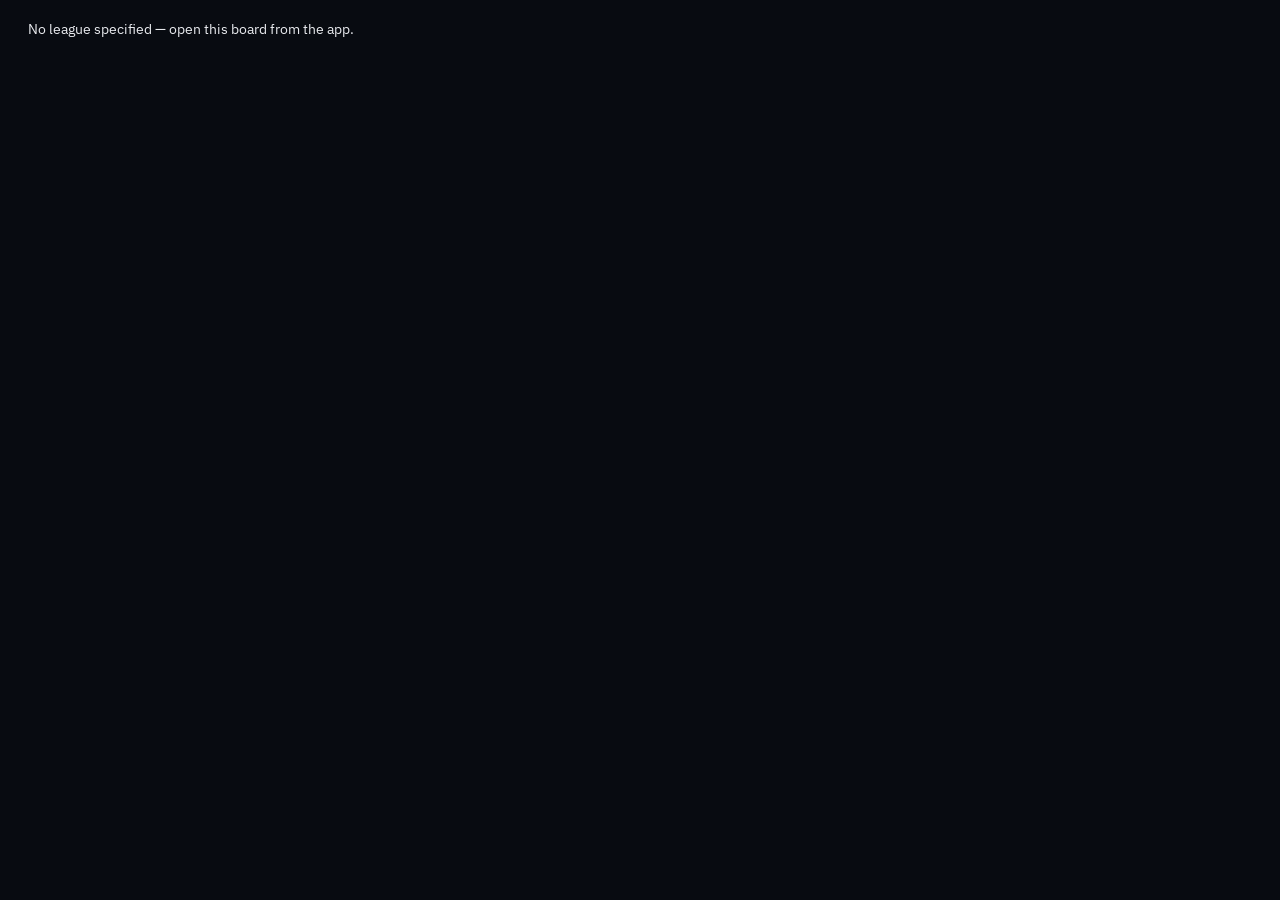
==== commit 7ef3ef0c: "feat: adaptive league screen — draft board pre-draft, season-mode placeholder after Co-Authored-By: " ====
--- a/src/ffdo/web/board/index.html
+++ b/src/ffdo/web/board/index.html
@@ -10,169 +10,15 @@
 <link rel="stylesheet" href="board.css">
 </head>
 <body>
-<header id="strip">
-  <div class="brand">
-    <span class="brand-name">FFDO</span>
-    <span id="brand-tag" class="brand-tag">/ AUCTION</span>
-    <span id="mock-badge" class="mock-badge" hidden>MOCK</span>
-  </div>
-  <div class="strip-stats">
-    <div><span class="label">Inflation</span><b id="inflation">&mdash;</b></div>
-    <div><span class="label">Spent</span><b id="spent">&mdash;</b></div>
-    <div id="your-dollars-stat"><span class="label">Your $ left</span><b id="your-dollars">&mdash;</b></div>
-    <div id="your-slots-stat"><span class="label">Your slots left</span><b id="your-slots">&mdash;</b></div>
-    <div id="your-per-slot-stat"><span class="label">$/slot vs avg</span><b id="your-per-slot">&mdash;</b></div>
-    <div><span class="label">Picks</span><b id="picks">&mdash;</b></div>
-    <div><span class="label">Updated</span><b id="updated">&mdash;</b></div>
-  </div>
-</header>
-
-<section id="cow" hidden>
-  <div class="cow-head">
-    <h2>Cost of waiting</h2>
-    <span class="cow-sub">what you give up per position if you pass now and take it at your next pick instead</span>
-  </div>
-  <div id="cow-rows"></div>
-</section>
-
-<section id="position-budget" hidden>
-  <div class="posbudget-head">
-    <h2>Position budget</h2>
-    <span class="posbudget-sub">recommended split of your remaining dollars to fill every slot</span>
-  </div>
-  <div id="posbudget-rows"></div>
-</section>
-
-<div id="layout">
-  <div id="sidebar">
-  <aside id="nominated" class="empty">
-    <div class="nom-empty-msg">Click a player row to pin them here while they're on the block.</div>
-    <div class="nom-body" hidden>
-      <div class="nom-head">
-        <span id="nom-kicker" class="nom-kicker">On the block</span>
-        <span id="nom-tier" class="tier-chip"></span>
-      </div>
-      <div class="nom-name-block">
-        <span id="nom-name" class="nom-name"></span>
-        <span id="nom-meta" class="nom-meta"></span>
-      </div>
-      <div class="nom-stats">
-        <div class="nom-stat">
-          <span id="nom-baseline-label" class="label">Baseline</span>
-          <b id="nom-baseline">&mdash;</b>
-        </div>
-        <div class="nom-stat">
-          <span id="nom-adjusted-label" class="label">Adjusted</span>
-          <b id="nom-adjusted" class="accent">&mdash;</b>
-        </div>
-        <div class="nom-stat">
-          <span class="label">VOR</span>
-          <b id="nom-vor">&mdash;</b>
-        </div>
-        <div class="nom-stat" id="nom-maxbid-stat" hidden>
-          <span class="label">Your max</span>
-          <b id="nom-maxbid" class="accent">&mdash;</b>
-        </div>
-        <div class="nom-stat" id="nom-posbudget-stat" hidden>
-          <span class="label">Pos budget</span>
-          <b id="nom-posbudget">&mdash;</b>
-        </div>
-      </div>
-      <div id="nom-next-best" class="nom-next-best" hidden>
-        <span class="label">Next best available</span>
-        <div class="nom-next-best-row">
-          <span id="nom-next-best-name" class="nom-next-best-name">&mdash;</span>
-          <span id="nom-next-best-gap" class="nom-next-best-gap"></span>
-        </div>
-      </div>
-      <button id="lean-badge" class="lean-badge" disabled title="This board never names a pick — you decide.">
-        MODEL LEAN &middot; DISABLED
-      </button>
-      <div id="nom-hr" class="hr"></div>
-      <div id="bid-block" class="bid-block">
-        <div class="bid-head">
-          <span class="label">Your bid</span>
-          <span id="nom-surplus" class="surplus"></span>
-        </div>
-        <div class="bid-controls">
-          <button data-step="-5">&minus;5</button>
-          <button data-step="-1">&minus;1</button>
-          <span id="nom-bid" class="bid-amount">$0</span>
-          <button data-step="1">+1</button>
-          <button data-step="5">+5</button>
-        </div>
-      </div>
-    </div>
-  </aside>
-
-  <aside id="rosters">
-    <div class="rosters-head">
-      <h2>Roster power rankings</h2>
-      <span class="rosters-sub">starting-lineup VOR, live as rosters are built</span>
-    </div>
-    <div id="rosters-rows"></div>
-  </aside>
-
-  <aside id="history">
-    <div class="history-head">
-      <h2>Pick history</h2>
-      <span class="history-sub">grades how each pick's value compared to what was still on the board</span>
-    </div>
-    <div id="history-rows"></div>
-  </aside>
-
-  <aside id="optimal-plan">
-    <div class="plan-head">
-      <h2>Optimal plan</h2>
-      <span class="plan-sub">the best affordable roster within your remaining budget</span>
-    </div>
-    <div class="plan-totals">
-      <span><b id="plan-vor">&mdash;</b> VOR</span>
-      <span><b id="plan-cost">&mdash;</b> spent</span>
-      <span><b id="plan-left">&mdash;</b> left</span>
-    </div>
-    <div id="plan-rows"></div>
-  </aside>
-
-  <aside id="snake-plan">
-    <div class="snakeplan-head">
-      <h2>Draft plan</h2>
-      <span class="snakeplan-sub">most likely pick at each of your remaining turns, simulated forward</span>
-    </div>
-    <div class="snakeplan-totals">
-      <span><b id="snakeplan-vor">&mdash;</b> expected starting VOR</span>
-    </div>
-    <div id="snakeplan-rows"></div>
-  </aside>
-  </div>
-
-  <main id="board-panel">
-    <nav id="filters">
-      <button data-pos="ALL" class="on">All</button>
-      <button data-pos="QB">QB</button>
-      <button data-pos="RB">RB</button>
-      <button data-pos="WR">WR</button>
-      <button data-pos="TE">TE</button>
-      <button data-pos="DEF">DEF</button>
-      <button data-pos="K">K</button>
-      <label class="hide-drafted"><input type="checkbox" id="hide-drafted" checked> Hide drafted</label>
-      <input id="search" type="search" placeholder="Search players&hellip;" autocomplete="off">
-    </nav>
-    <div id="board-scroll">
-      <table id="board">
-        <thead><tr>
-          <th></th><th>Player</th><th>Pos</th><th>Tm</th><th>Age</th>
-          <th data-sort="tier">Tier</th><th data-sort="vor">VOR</th>
-          <th id="th-lineup-value" data-sort="lineup_value" hidden title="How much this player would add to your starting lineup right now, given who you've already drafted">Lineup Val</th>
-          <th id="th-baseline" data-sort="baseline">Fair $</th>
-          <th id="th-money" data-sort="adjusted">Adj $</th>
-        </tr></thead>
-        <tbody></tbody>
-      </table>
-    </div>
-  </main>
-</div>
-
-<script src="board.js"></script>
+<div id="board-root"></div>
+<script type="module">
+import { mount } from "./board.js";
+const key = new URLSearchParams(location.search).get("league");
+if (!key) { document.getElementById("board-root").textContent = "No league specified — open this board from the app."; }
+else {
+  const meta = await (await fetch(`/api/leagues/${encodeURIComponent(key)}`)).json();
+  mount(document.getElementById("board-root"), key, meta);
+}
+</script>
 </body>
 </html>
--- a/src/ffdo/web/board/board.css
+++ b/src/ffdo/web/board/board.css
@@ -262,6 +262,10 @@
 .snakeplan-name { flex: 1; min-width: 0; font-size: 12.5px; font-weight: 500; overflow: hidden; text-overflow: ellipsis; white-space: nowrap; }
 .snakeplan-rate { font-family: var(--font-mono); font-size: 11px; color: var(--faint); width: 40px; text-align: right; flex-shrink: 0; }
 
+#optimal-plan[hidden], #snake-plan[hidden] {
+  display: none;
+}
+
 #nominated.pinned { border-color: var(--accent); }
 .nom-empty-msg { color: var(--faint); font-size: 13px; line-height: 1.5; }
 #nominated.pinned .nom-empty-msg { display: none; }
@@ -327,8 +331,12 @@
 }
 
 /* ---- table ---- */
-#board-panel { flex: 1; min-width: 0; background: var(--surface); border: 1px solid var(--border); border-radius: 10px; padding: 16px 20px 4px; }
-#board-scroll { max-height: 78vh; overflow-y: auto; }
+#board-panel {
+  flex: 1; min-width: 0; align-self: stretch; min-height: 0;
+  display: flex; flex-direction: column;
+  background: var(--surface); border: 1px solid var(--border); border-radius: 10px; padding: 16px 20px 4px;
+}
+#board-scroll { flex: 1; min-height: 0; overflow-y: auto; }
 table { border-collapse: collapse; width: 100%; }
 th, td { padding: .5rem .6rem; text-align: right; border-bottom: 1px solid var(--border); }
 th:first-child, td:first-child { text-align: left; width: 28px; padding-right: 0; }
